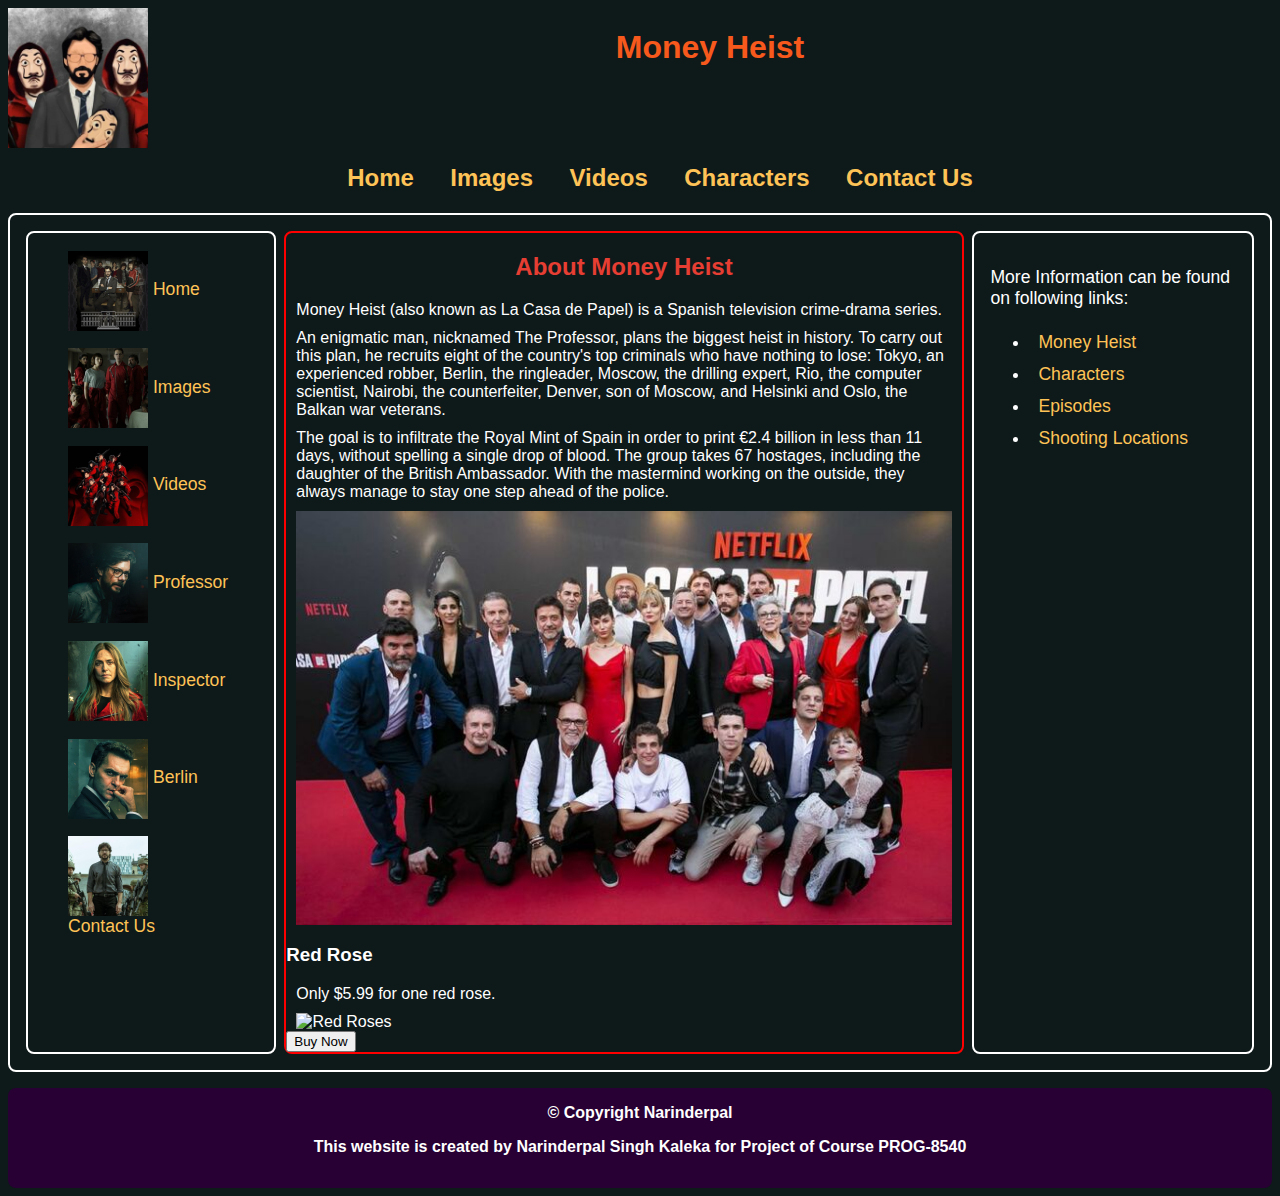
==== index.html @ a3115828 "Working changes" ====
<!DOCTYPE html>
<html lang="en">
  <head>
    <meta charset="UTF-8" />
    <meta http-equiv="X-UA-Compatible" content="IE=edge" />
    <meta name="viewport" content="width=device-width, initial-scale=1.0" />
    <link rel="stylesheet" href="styles/main.css" />
    <link rel="stylesheet" href="styles/index.css" />
    <title>Money Heist</title>
    <link rel="icon" type="image/x-icon" href="images/favicon.ico" />
  </head>
  <body>
    <header>
      <img src="images/logo.jpg" alt="Money Heist logo" />
      <h1>Money Heist</h1>
    </header>
    <nav>
      <ul>
        <li><a href="index.html">Home</a></li>
        <li><a href="images.html">Images</a></li>
        <li><a href="videos.html">Videos</a></li>
        <li>
          <a href="">Characters</a>
          <ul>
            <li><a href="professor.html">Professor</a></li>
            <li><a href="inspector.html">Inspector</a></li>
            <li><a href="berlin.html">Berlin</a></li>
          </ul>
        </li>
        <li><a href="contact.html">Contact Us</a></li>
      </ul>
    </nav>
    <div class="card">
      <aside class="leftAside">
        <a href="index.html">
          <figure>
            <img src="images/thumbnails/Home.jpg" alt="Home Page" />
            <figcaption>Home</figcaption>
          </figure>
        </a>

        <a href="images.html">
          <figure>
            <img src="images/thumbnails/Images.jpg" alt="Image Page" />
            <figcaption>Images</figcaption>
          </figure>
        </a>

        <a href="videos.html">
          <figure>
            <img src="images/thumbnails/Videos.jpg" alt="Videos Page" />
            <figcaption>Videos</figcaption>
          </figure>
        </a>

        <a href="professor.html">
          <figure>
            <img src="images/thumbnails/professor.jpg" alt="Professor Page" />
            <figcaption>Professor</figcaption>
          </figure>
        </a>

        <a href="inspector.html">
          <figure>
            <img src="images/thumbnails/Inspector.jpg" alt="Inspector Page" />
            <figcaption>Inspector</figcaption>
          </figure>
        </a>

        <a href="berlin.html">
          <figure>
            <img src="images/thumbnails/Berlin.jpg" alt="Berlin Page" />
            <figcaption>Berlin</figcaption>
          </figure>
        </a>

        <a href="contact.html">
          <figure>
            <img src="images/thumbnails/Contact.jpg" alt="Contact Us Page" />
            <figcaption>Contact Us</figcaption>
          </figure>
        </a>
      </aside>
      <main class="mainContent">
        <h2>About Money Heist</h2>
        <p>
          Money Heist (also known as La Casa de Papel) is a Spanish television
          crime-drama series.
        </p>
        <p>
          An enigmatic man, nicknamed The Professor, plans the biggest heist in
          history. To carry out this plan, he recruits eight of the country's
          top criminals who have nothing to lose: Tokyo, an experienced robber,
          Berlin, the ringleader, Moscow, the drilling expert, Rio, the computer
          scientist, Nairobi, the counterfeiter, Denver, son of Moscow, and
          Helsinki and Oslo, the Balkan war veterans.
        </p>
        <p>
          The goal is to infiltrate the Royal Mint of Spain in order to print
          €2.4 billion in less than 11 days, without spelling a single drop of
          blood. The group takes 67 hostages, including the daughter of the
          British Ambassador. With the mastermind working on the outside, they
          always manage to stay one step ahead of the police.
        </p>
        <img src="images/MoneyHeistCrew.jpg" alt="money heist crew" />
        <div class="cards">
          <article class="flower">
            <h3>Red Rose</h3>
            <p>Only $5.99 for one red rose.</p>
            <img src="images/roses.jpg" alt="Red Roses" />
            <button>Buy Now</button>
          </article>
        </div>
      </main>
      <aside class="rightAside">
        <p>More Information can be found on following links:</p>
        <ul>
          <li>
            <a href="https://en.wikipedia.org/wiki/Money_Heist" target="_blank"
              >Money Heist</a
            >
          </li>
          <li>
            <a
              href="https://money-heist.fandom.com/wiki/Category:Characters"
              target="_blank"
              >Characters</a
            >
          </li>
          <li>
            <a
              href="https://money-heist.fandom.com/wiki/Category:Episodes"
              target="_blank"
              >Episodes</a
            >
          </li>
          <li>
            <a
              href="https://money-heist.fandom.com/wiki/Category:Locations"
              target="_blank"
              >Shooting Locations</a
            >
          </li>
        </ul>
      </aside>
    </div>
    <footer>
      &copy; Copyright Narinderpal
      <p>
        This website is created by Narinderpal Singh Kaleka for Project of
        Course PROG-8540
      </p>
    </footer>
  </body>
</html>
---- styles/main.css ----
header {
  display: flex;
  flex-flow: row;
  text-align: center;
}
header img {
  height: 140px;
}
header h1 {
  width: 100%;
  color: #f7591d;
}

nav ul {
  margin-top: 0;
  margin-bottom: 5px;
}
body {
  background-color: #0e191a;
  color: #ffffff;
  font-family: Arial, Helvetica, sans-serif;
}

a {
  color: #fec356;
}

/*nav li a {
  text-decoration: none;
  padding: 1rem;
  margin: 1rem;
  font-size: 1.2rem;
  font-weight: 700;
}*/
nav ul {
  text-align: center;
}

nav ul li {
  list-style-type: none;
  display: inline-block;
  position: relative;
  margin: 1rem;
  font-size: 1.5rem;
  font-weight: bold;
}

nav ul li ul {
  position: absolute;
  width: 6rem;
  background-color: #7a8080;
  /*
  background-color: #ffffff;*/
  display: none;
  text-align: left;
}

nav ul li:hover ul {
  display: block;
}

nav ul li ul li {
  text-decoration: none;
  margin-left: -3rem;
}

nav ul li a {
  text-decoration: none;
}

nav ul li a:hover {
  color: #ffffff;
}

nav ul li ul li a {
  color: #ffffff;
  margin-left: 1rem;
}

nav ul li ul li:hover a:hover {
  background-color: #fec356;
  color: black;
}

/*.card {
  display: grid;
  grid-template-columns: repeat(auto-fit, minmax(300px, 1fr));
  grid-gap: 20px;
  margin: 20px;
  border: 2px solid white;
  border-radius: 0.5rem;
  padding: 5px;
}*/

.card {
  display: flex;
  border: 2px solid white;
  border-radius: 0.5rem;
  justify-content: space-between;
  padding: 1rem;
}

.leftAside {
  border: 2px solid white;
  border-radius: 0.5rem;
  width: 20%;
}

.mainContent {
  border: 2px solid red;
  border-radius: 0.5rem;
  width: 55%;
}

.rightAside {
  border: 2px solid white;
  border-radius: 0.5rem;
  width: 20%;
}

footer {
  text-align: center;
  margin-top: 1rem;
  padding: 1rem;
  font-size: 1rem;
  font-weight: bold;
  background-color: #280033;
  border-radius: 0.5rem;
}

.card .leftAside a {
  text-decoration: none;
  font-size: 1.1rem;
}

.card .leftAside a img {
  vertical-align: middle;
}

.card .leftAside a figcaption {
  display: inline-block;
}

.rightAside {
  padding: 1rem;
  font-size: 1.1rem;
}

.rightAside a {
  text-decoration: none;
  padding: 0.5rem;
  line-height: 2rem;
}

main h2 {
  text-align: center;
  color: #e63e32;
}

main p {
  margin: 10px 10px;
}

main img {
  display: block;
  margin-left: auto;
  margin-right: auto;
  width: 97%;
}
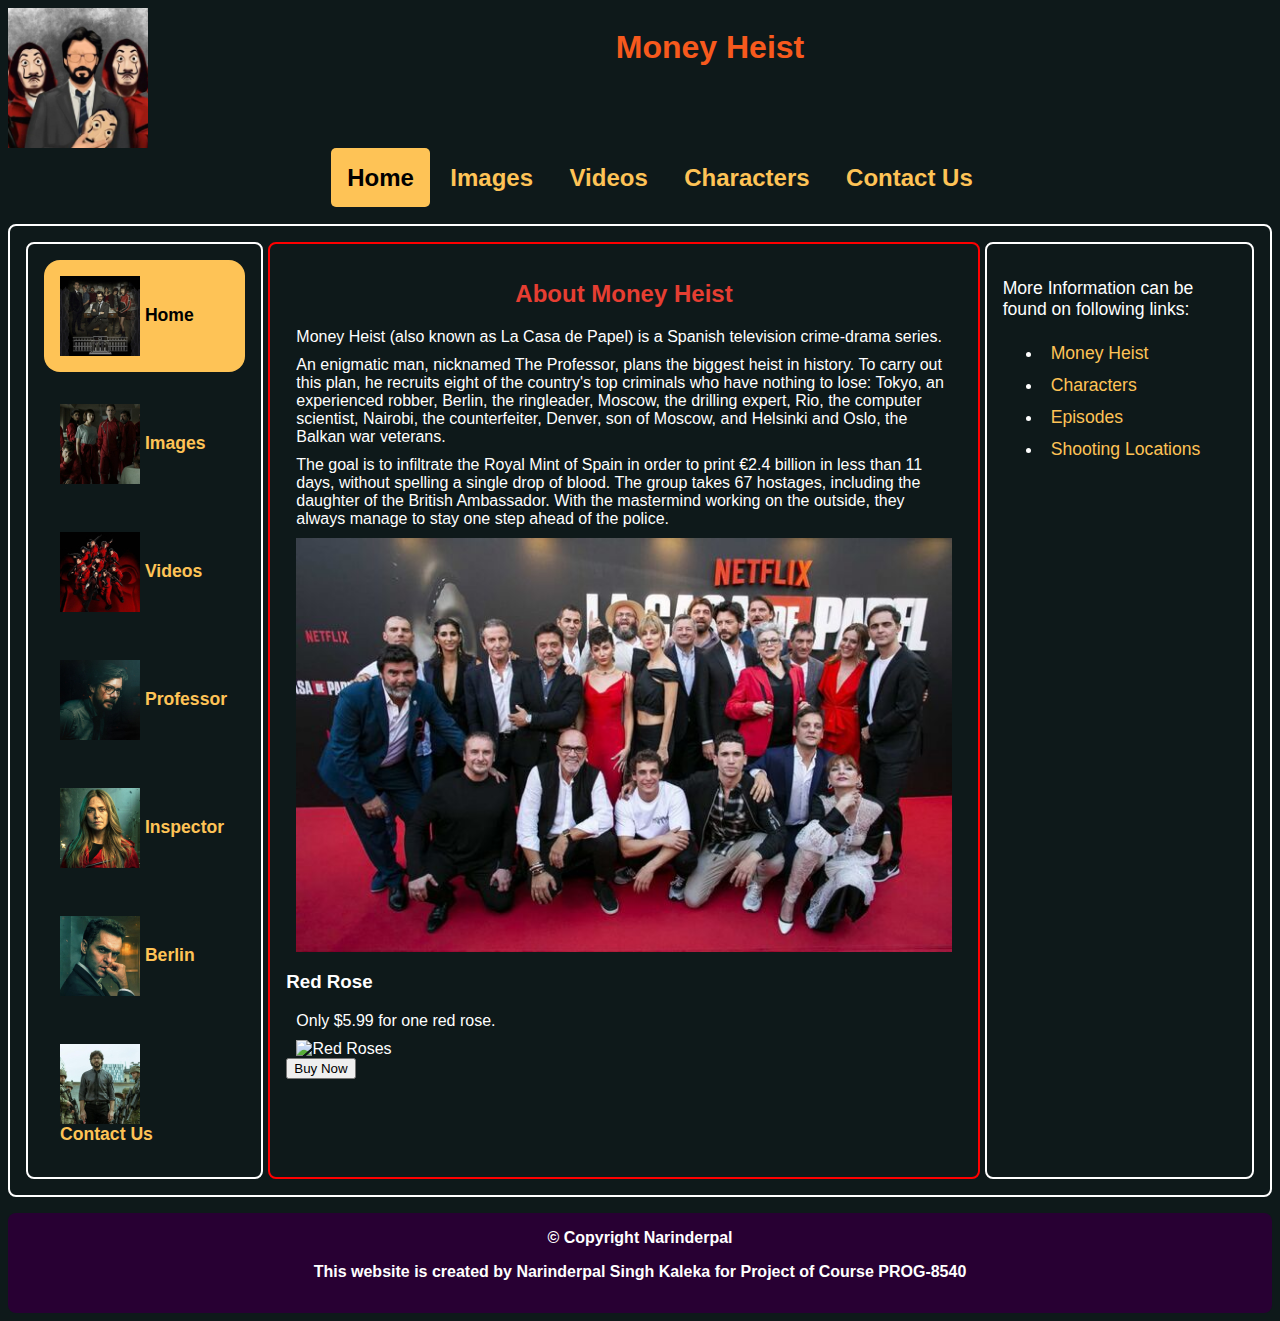
==== commit 13ae2976: "Minor styling changes" ====
--- a/index.html
+++ b/index.html
@@ -16,7 +16,7 @@
     </header>
     <nav>
       <ul>
-        <li><a href="index.html">Home</a></li>
+        <li><a href="index.html" class="active">Home</a></li>
         <li><a href="images.html">Images</a></li>
         <li><a href="videos.html">Videos</a></li>
         <li>
@@ -33,7 +33,7 @@
     <div class="card">
       <aside class="leftAside">
         <a href="index.html">
-          <figure>
+          <figure class="active">
             <img src="images/thumbnails/Home.jpg" alt="Home Page" />
             <figcaption>Home</figcaption>
           </figure>
--- a/styles/main.css
+++ b/styles/main.css
@@ -11,10 +11,6 @@
   color: #f7591d;
 }
 
-nav ul {
-  margin-top: 0;
-  margin-bottom: 5px;
-}
 body {
   background-color: #0e191a;
   color: #ffffff;
@@ -25,33 +21,25 @@
   color: #fec356;
 }
 
-/*nav li a {
-  text-decoration: none;
-  padding: 1rem;
-  margin: 1rem;
-  font-size: 1.2rem;
-  font-weight: 700;
-}*/
 nav ul {
   text-align: center;
+  margin-bottom: 2rem;
 }
 
 nav ul li {
   list-style-type: none;
   display: inline-block;
   position: relative;
-  margin: 1rem;
   font-size: 1.5rem;
   font-weight: bold;
 }
 
 nav ul li ul {
   position: absolute;
-  width: 6rem;
   background-color: #7a8080;
-  /*
-  background-color: #ffffff;*/
-  display: none;
+ display: none;
+ margin-left: 3rem;
+ padding-left: 0;
   text-align: left;
 }
 
@@ -61,11 +49,15 @@
 
 nav ul li ul li {
   text-decoration: none;
-  margin-left: -3rem;
+  display: flex;
+  flex-direction: column;
+  margin: 0.5rem 1rem 0.5rem 1rem;
 }
 
 nav ul li a {
   text-decoration: none;
+  padding: 1rem;
+  border-radius: 5px;
 }
 
 nav ul li a:hover {
@@ -74,23 +66,12 @@
 
 nav ul li ul li a {
   color: #ffffff;
-  margin-left: 1rem;
 }
 
 nav ul li ul li:hover a:hover {
   background-color: #fec356;
   color: black;
 }
-
-/*.card {
-  display: grid;
-  grid-template-columns: repeat(auto-fit, minmax(300px, 1fr));
-  grid-gap: 20px;
-  margin: 20px;
-  border: 2px solid white;
-  border-radius: 0.5rem;
-  padding: 5px;
-}*/
 
 .card {
   display: flex;
@@ -103,19 +84,26 @@
 .leftAside {
   border: 2px solid white;
   border-radius: 0.5rem;
-  width: 20%;
+  width: 19%;
 }
 
 .mainContent {
   border: 2px solid red;
   border-radius: 0.5rem;
+  padding: 1rem;
   width: 55%;
 }
 
 .rightAside {
   border: 2px solid white;
   border-radius: 0.5rem;
-  width: 20%;
+  width: 19%;
+  padding: 1rem;
+  font-size: 1.1rem;
+}
+
+.rightAside a:hover {
+  color: #fff;
 }
 
 footer {
@@ -141,11 +129,6 @@
   display: inline-block;
 }
 
-.rightAside {
-  padding: 1rem;
-  font-size: 1.1rem;
-}
-
 .rightAside a {
   text-decoration: none;
   padding: 0.5rem;
@@ -167,3 +150,20 @@
   margin-right: auto;
   width: 97%;
 }
+
+.leftAside figure {
+    padding: 1rem;
+    border-radius: 1rem;;
+    margin: 1rem;
+    font-weight: 700;
+}
+
+.leftAside figure:hover {
+    background-color: #fde7ad;
+    color: #000;
+}
+
+.active {
+    background-color: #fec356;
+    color: #000;
+}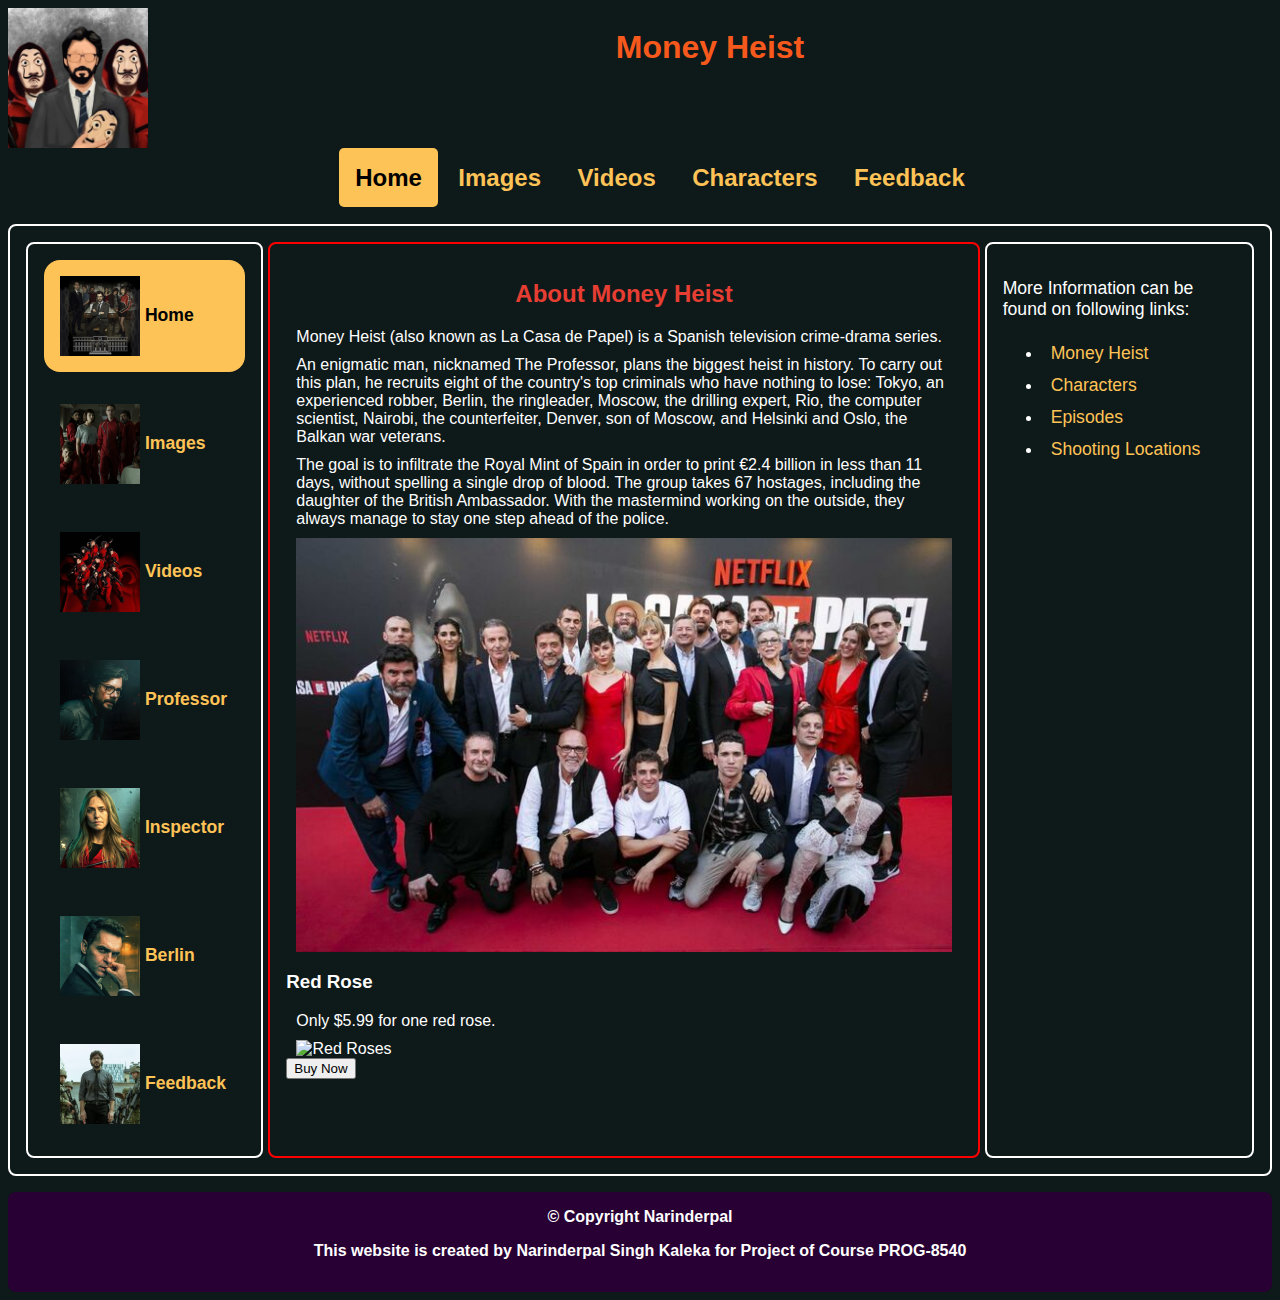
==== commit a2abf269: "Table created" ====
--- a/index.html
+++ b/index.html
@@ -20,14 +20,14 @@
         <li><a href="images.html">Images</a></li>
         <li><a href="videos.html">Videos</a></li>
         <li>
-          <a href="">Characters</a>
+          <a href="table.html">Characters</a>
           <ul>
             <li><a href="professor.html">Professor</a></li>
             <li><a href="inspector.html">Inspector</a></li>
             <li><a href="berlin.html">Berlin</a></li>
           </ul>
         </li>
-        <li><a href="contact.html">Contact Us</a></li>
+        <li><a href="feedback.html">Feedback</a></li>
       </ul>
     </nav>
     <div class="card">
@@ -74,10 +74,10 @@
           </figure>
         </a>
 
-        <a href="contact.html">
+        <a href="feedback.html">
           <figure>
-            <img src="images/thumbnails/Contact.jpg" alt="Contact Us Page" />
-            <figcaption>Contact Us</figcaption>
+            <img src="images/thumbnails/Contact.jpg" alt="Feedback Page" />
+            <figcaption>Feedback</figcaption>
           </figure>
         </a>
       </aside>
--- a/styles/main.css
+++ b/styles/main.css
@@ -37,9 +37,9 @@
 nav ul li ul {
   position: absolute;
   background-color: #7a8080;
- display: none;
- margin-left: 3rem;
- padding-left: 0;
+  display: none;
+  margin-left: 3rem;
+  padding-left: 0;
   text-align: left;
 }
 
@@ -152,18 +152,18 @@
 }
 
 .leftAside figure {
-    padding: 1rem;
-    border-radius: 1rem;;
-    margin: 1rem;
-    font-weight: 700;
+  padding: 1rem;
+  border-radius: 1rem;
+  margin: 1rem;
+  font-weight: 700;
 }
 
 .leftAside figure:hover {
-    background-color: #fde7ad;
-    color: #000;
+  background-color: #fde7ad;
+  color: #000;
 }
 
 .active {
-    background-color: #fec356;
-    color: #000;
-}+  background-color: #fec356;
+  color: #000;
+}
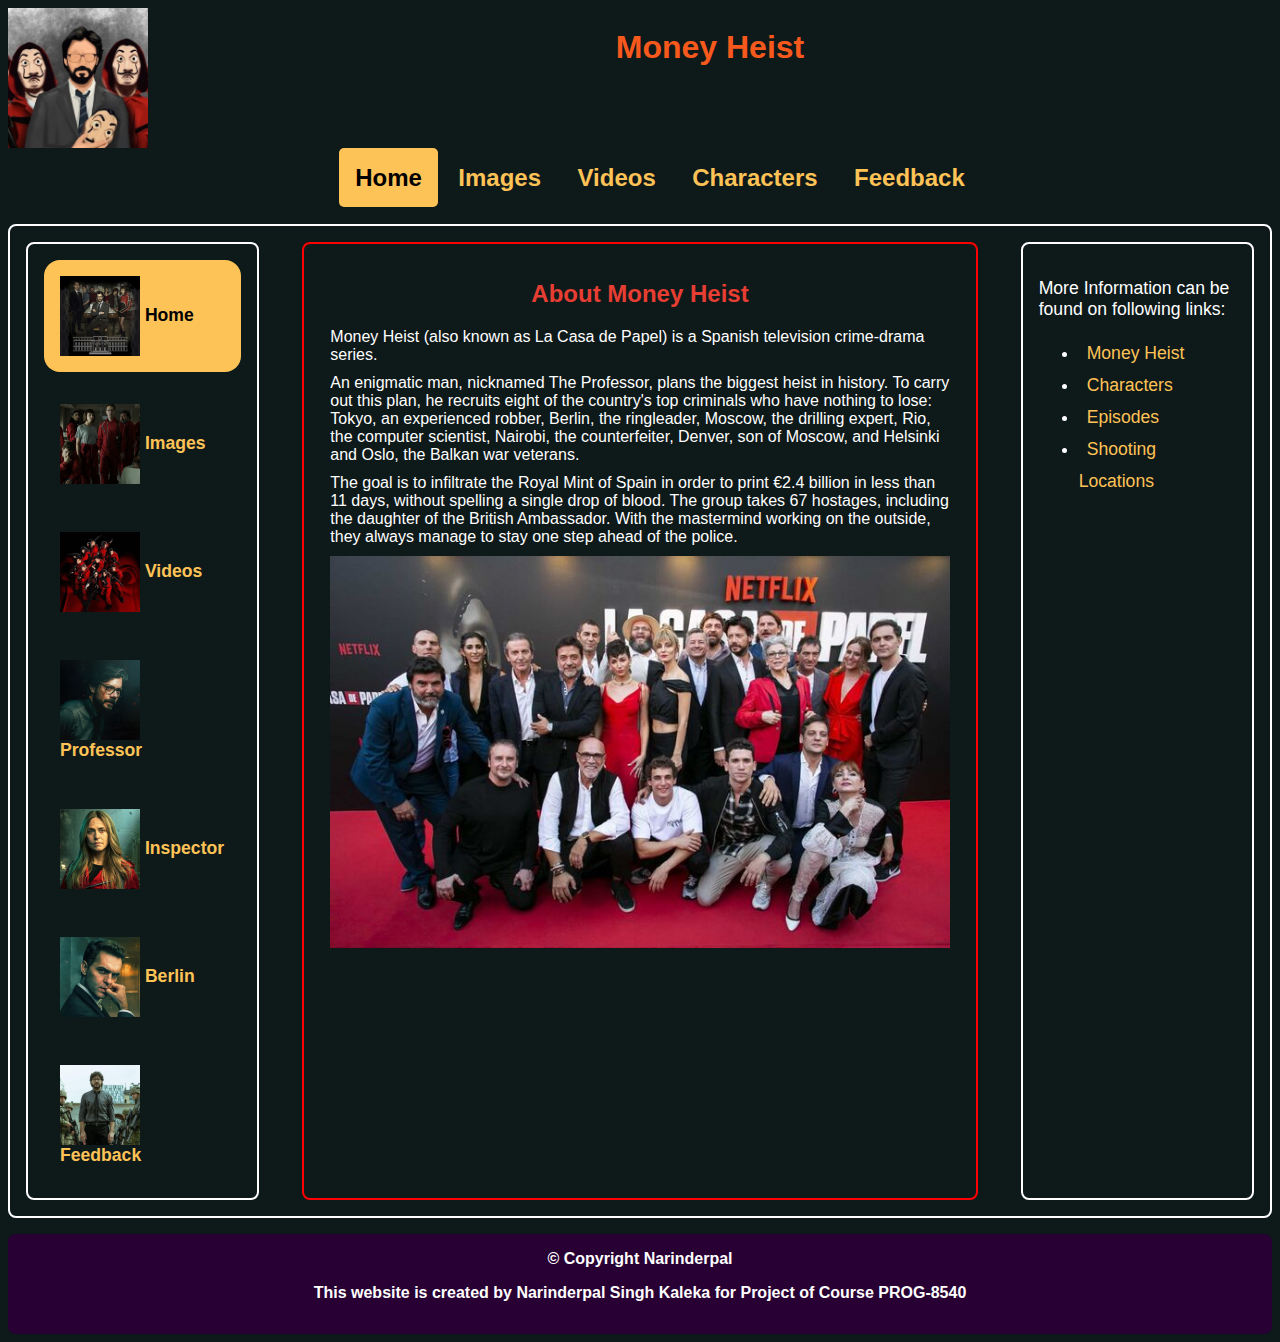
==== commit f05016da: "Final changes" ====
--- a/index.html
+++ b/index.html
@@ -5,6 +5,7 @@
     <meta http-equiv="X-UA-Compatible" content="IE=edge" />
     <meta name="viewport" content="width=device-width, initial-scale=1.0" />
     <link rel="stylesheet" href="styles/main.css" />
+    <link rel="stylesheet" href="styles/normalize.css" />
     <link rel="stylesheet" href="styles/index.css" />
     <title>Money Heist</title>
     <link rel="icon" type="image/x-icon" href="images/favicon.ico" />
@@ -103,14 +104,6 @@
           always manage to stay one step ahead of the police.
         </p>
         <img src="images/MoneyHeistCrew.jpg" alt="money heist crew" />
-        <div class="cards">
-          <article class="flower">
-            <h3>Red Rose</h3>
-            <p>Only $5.99 for one red rose.</p>
-            <img src="images/roses.jpg" alt="Red Roses" />
-            <button>Buy Now</button>
-          </article>
-        </div>
       </main>
       <aside class="rightAside">
         <p>More Information can be found on following links:</p>
--- a/styles/main.css
+++ b/styles/main.css
@@ -41,6 +41,7 @@
   margin-left: 3rem;
   padding-left: 0;
   text-align: left;
+  margin-top: 0.5rem;
 }
 
 nav ul li:hover ul {
